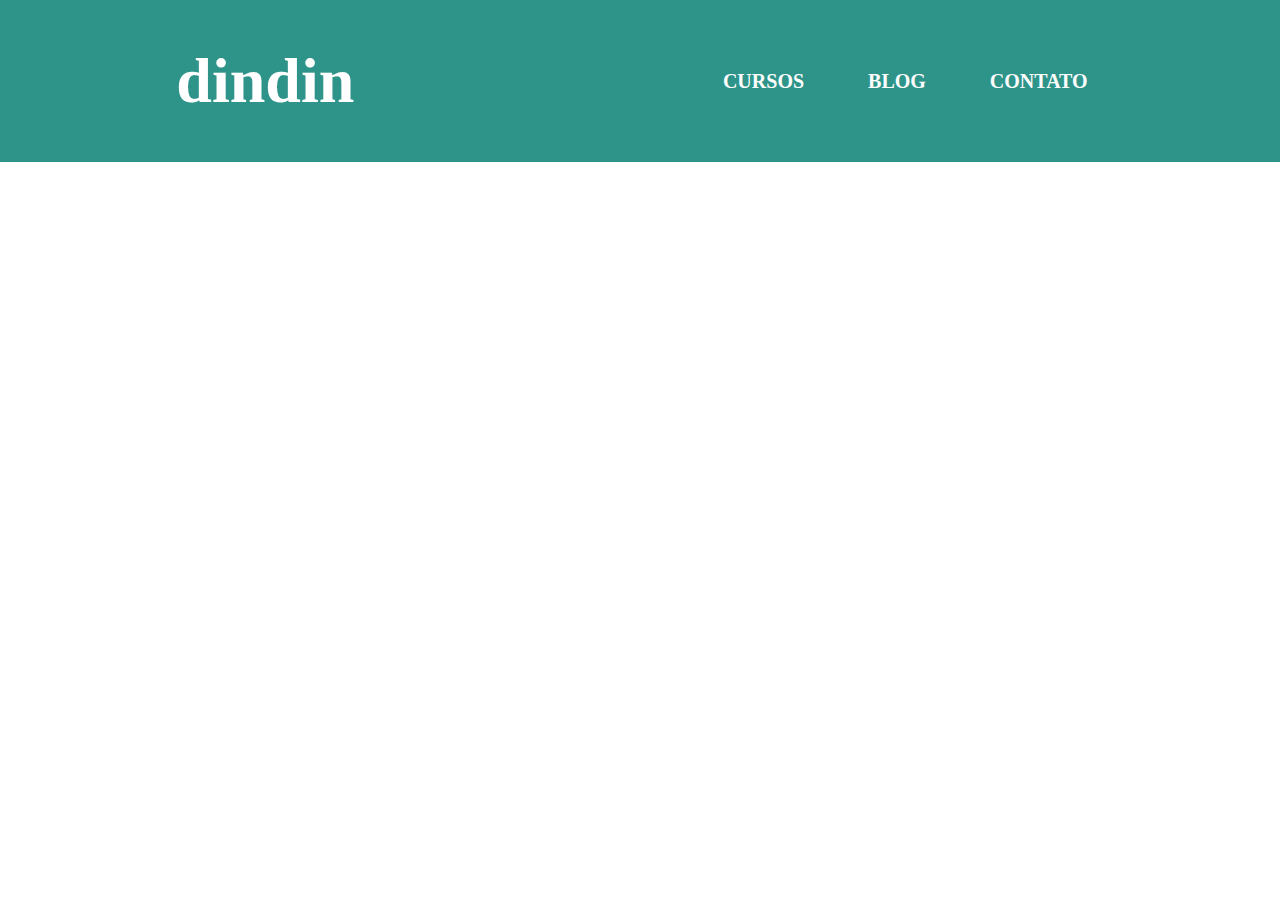
==== index.html @ f9638042 "responsividade" ====
<!DOCTYPE html>
<html lang="pt-BR">

<head>
    <meta charset="UTF-8">
    <meta http-equiv="X-UA-Compatible" content="IE=edge">
    <meta name="viewport" content="width=device-width, initial-scale=1.0">
    <title>Inicio</title>
    <link rel="stylesheet" href="style.css">
</head>

<body>
    <header>
        <div class="logo">
            <img src="./images/dindin-logo-white.png" alt="">
            <h2>dindin</h2>
        </div>

        <nav>
            <ul>
                <li><a href="">cursos</a></li>
                <li><a href="">blog</a></li>
                <li><a href="">contato</a></li>
            </ul>
        </nav>



    </header>
    <main>

    </main>
    <footer>

    </footer>
</body>

</html>
---- style.css ----
* {
  margin: 0;
  padding: 0;
}

header {
  background-color: #2e948a;
  display: flex;
  justify-content: space-around;
  height: 18vh;
}

.logo {
  display: flex;
  justify-content: space-between;
  align-items: center;
}

.logo h2 {
  font-size: 4rem;
  color: #fff;
  margin: 1rem;
}

nav {
  display: flex;
  align-items: center;
  justify-content: center;
}
nav ul {
  list-style: none;
  display: flex;
  justify-content: space-around;
}

nav li {
  margin: 2rem;
}

nav a {
  font-size: 1.25rem;
  font-weight: 700;
  text-decoration: none;
  color: #fdfdfd;
  text-transform: uppercase;
}

@media (max-width: 425px) {
  header {
    width: 100vw;
    background-color: #2e948a;
    display: flex;
    align-items: center;
    justify-content: space-around;
    box-shadow: 0px 3px 7px rgba(0, 0, 0, 0.25);
  }

  header ul {
    list-style: none;
    display: flex;
    flex-direction: column;
  }

  header li {
    margin: 0.3rem;
    font-weight: 700;
  }

  header a {
    color: #fff;
    text-decoration: none;
    font-size: 1.2rem;
  }

  .logo {
    display: flex;
    justify-content: center;
    align-items: center;
  }

  .logo h2 {
    font-size: 2rem;
    color: #fff;
  }
}
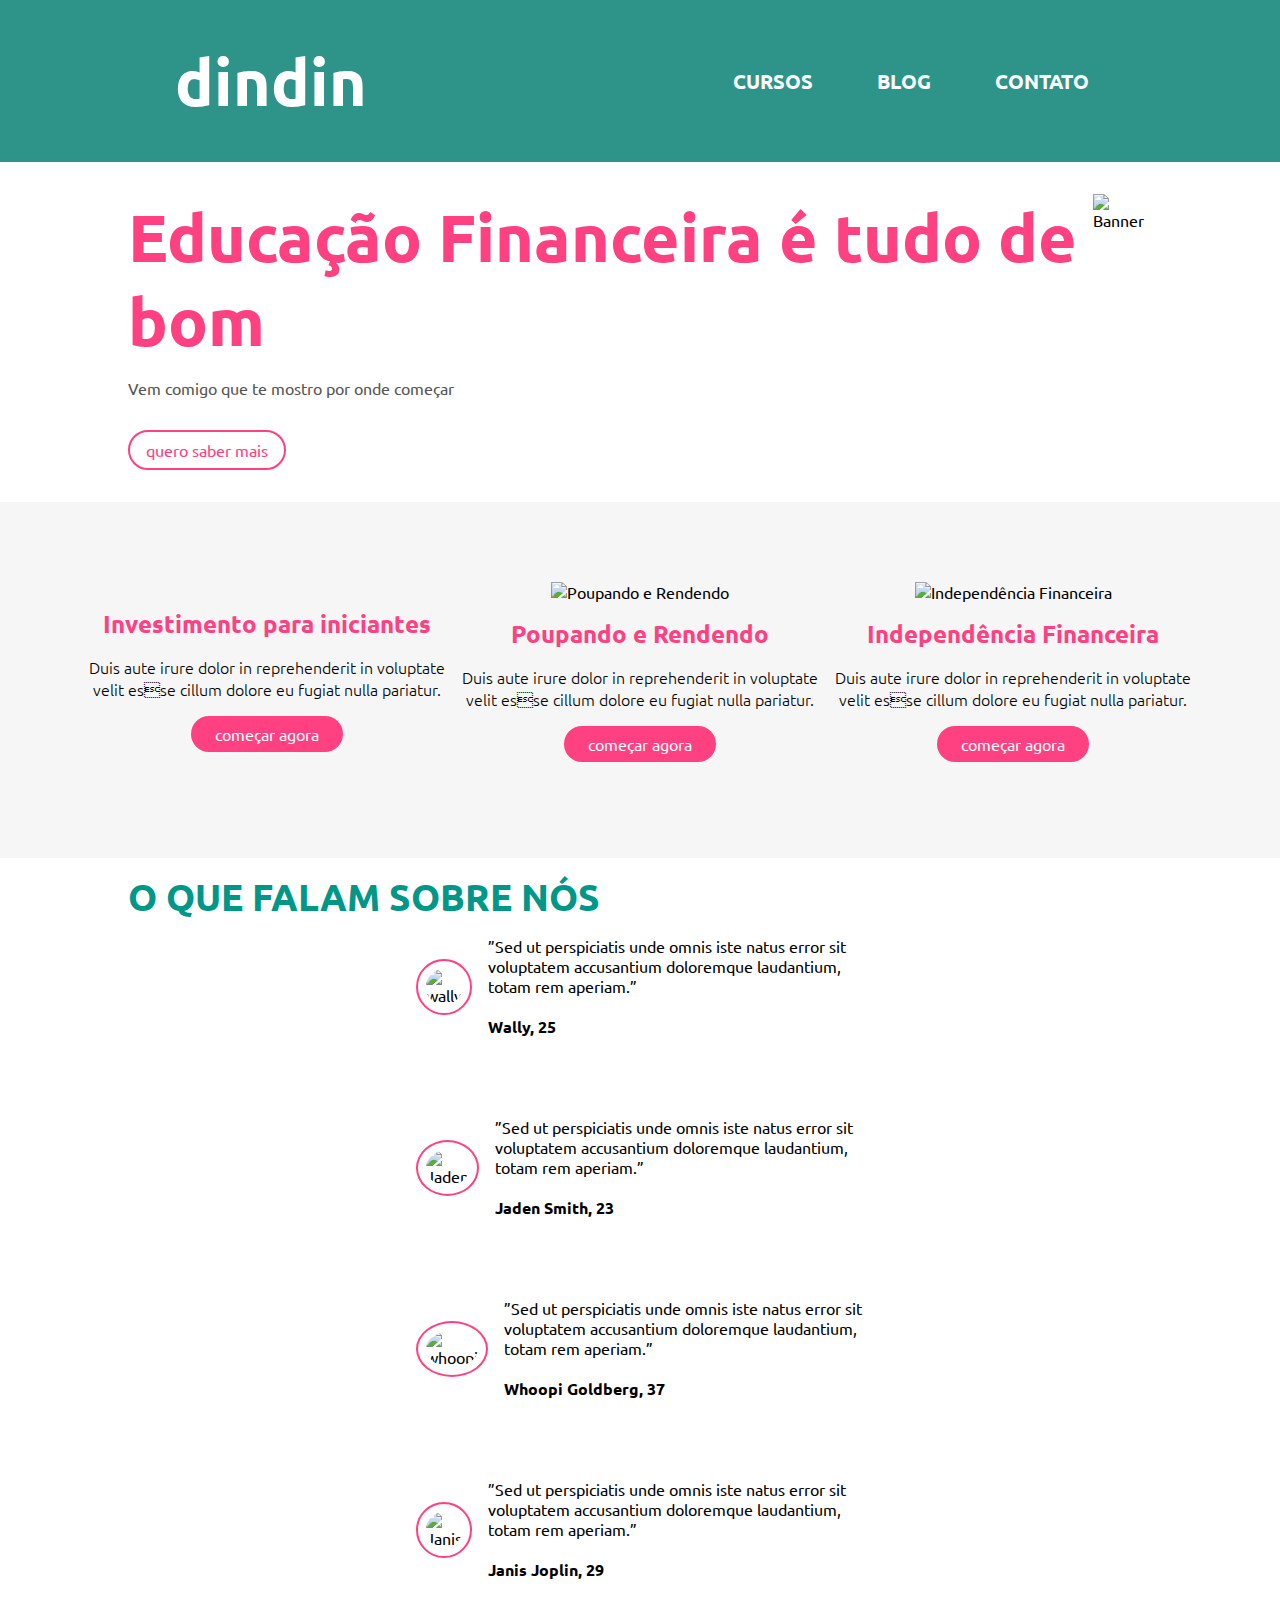
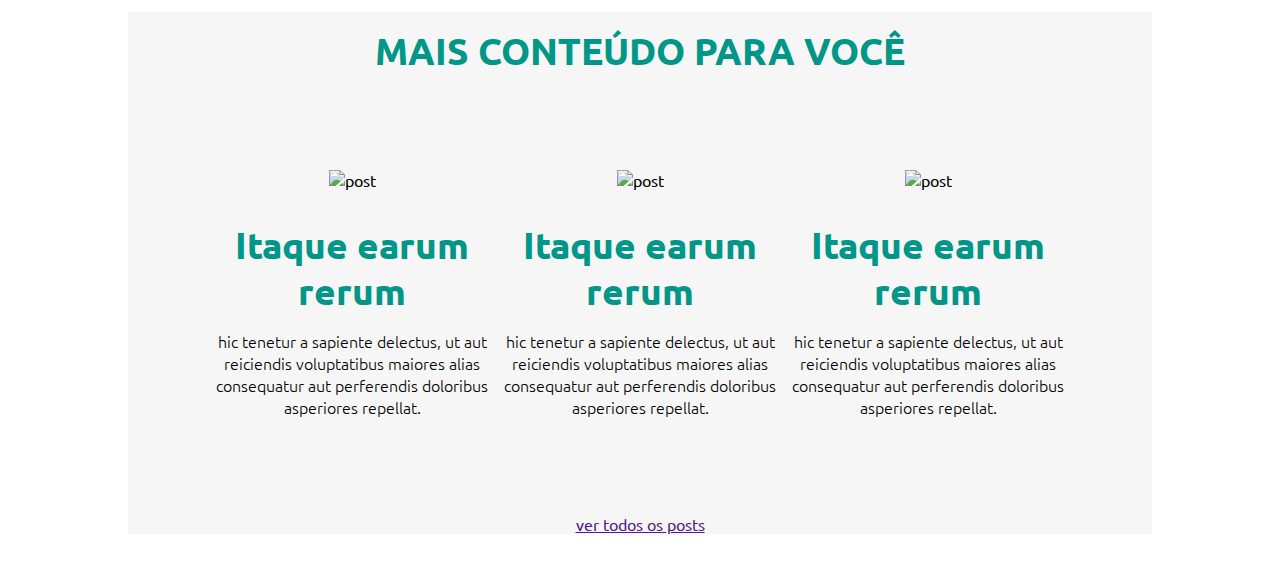
==== commit 6eb56beb: "responsividade" ====
--- a/index.html
+++ b/index.html
@@ -28,6 +28,112 @@
 
     </header>
     <main>
+        <section class="banner">
+            <div class="banner-texto">
+                <h1>Educação Financeira
+                    é tudo de bom</h1>
+                <p>Vem comigo que te mostro
+                    por onde começar</p>
+                <a href="">quero saber mais</a>
+            </div>
+            <img src="./images/ilustra-banner.png" alt="Banner">
+        </section>
+
+        <section class="cursos">
+
+            <div id='img1' class="curso-item">
+                <img src="./images/image 3.png" alt="">
+                <h2>Investimento para iniciantes</h2>
+                <p>Duis aute irure dolor in reprehenderit in voluptate velit esse cillum dolore eu fugiat nulla pariatur.</p>
+                <a href="">começar agora</a>
+            </div>
+
+            <div class="curso-item">
+                <img id='img2' src="./images/image 2.png" alt="Poupando e Rendendo">
+                <h2>Poupando e Rendendo</h2>
+                <p>Duis aute irure dolor in reprehenderit in voluptate velit esse cillum dolore eu fugiat nulla pariatur.</p>
+                <a href="">começar agora</a>
+            </div>
+
+            <div class="curso-item">
+                <img id='img3' src="./images/image 4.png" alt="Independência Financeira">
+                <h2>Independência Financeira</h2>
+                <p>Duis aute irure dolor in reprehenderit in voluptate velit esse cillum dolore eu fugiat nulla pariatur.</p>
+                <a href="">começar agora</a>
+            </div>
+
+        </section>
+
+        <section class="depoimentos">
+            <h2>O QUE FALAM SOBRE NÓS</h2>
+            <div class="users">
+                <div class="user">
+                    <img src="./images/image 6.png" alt="wally">
+                    <p>
+                        ”Sed ut perspiciatis unde omnis iste natus error sit voluptatem accusantium doloremque laudantium, totam rem aperiam.”
+                        <br><br>
+                        <b>Wally, 25</b>
+                    </p>
+                </div>
+
+                <div class="user">
+                    <img src="./images/image 5.png" alt="Jaden">
+                    <p>
+                        ”Sed ut perspiciatis unde omnis iste natus error sit voluptatem accusantium doloremque laudantium, totam rem aperiam.”
+                        <br><br>
+                        <b>Jaden Smith, 23</b>
+                    </p>
+                </div>
+
+                <div class="user">
+                    <img src="./images/image 7.png" alt="whoopi">
+                    <p>
+                        ”Sed ut perspiciatis unde omnis iste natus error sit voluptatem accusantium doloremque laudantium, totam rem aperiam.”
+                        <br><br>
+                        <b>Whoopi Goldberg, 37</b>
+                    </p>
+                </div>
+
+                <div class="user">
+                    <img src="./images/image 8.png" alt="Janis">
+                    <p>
+                        ”Sed ut perspiciatis unde omnis iste natus error sit voluptatem accusantium doloremque laudantium, totam rem aperiam.”
+                        <br><br>
+                        <b>Janis Joplin, 29</b>
+                    </p>
+                </div>
+            </div>
+
+        </section>
+
+
+        <div class="wrapper-posts">
+            <h2>MAIS CONTEÚDO PARA VOCÊ</h2>
+            <section class="cursos posts">
+                <div class="curso-item post-item">
+                    <img id='img1' src="./images/blog1.gif" alt="post">
+                    <h2>Itaque earum rerum</h2>
+                    <p>hic tenetur a sapiente delectus, ut aut reiciendis voluptatibus maiores alias consequatur aut perferendis doloribus asperiores repellat.</p>
+                </div>
+
+                <div class="curso-item post-item">
+                    <img id='img1' src="./images/blog2.gif" alt="post">
+                    <h2>Itaque earum rerum</h2>
+                    <p>hic tenetur a sapiente delectus, ut aut reiciendis voluptatibus maiores alias consequatur aut perferendis doloribus asperiores repellat.</p>
+                </div>
+
+                <div class="curso-item post-item">
+                    <img id='img1' src="./images/blog3.gif" alt="post">
+                    <h2>Itaque earum rerum</h2>
+                    <p>hic tenetur a sapiente delectus, ut aut reiciendis voluptatibus maiores alias consequatur aut perferendis doloribus asperiores repellat.</p>
+                </div>
+            </section>
+            <a href="">ver todos os posts</a>
+
+        </div>
+
+
+
 
     </main>
     <footer>
--- a/style.css
+++ b/style.css
@@ -1,6 +1,9 @@
+@import url("https://fonts.googleapis.com/css2?family=Nunito:wght@300;400;500;700&family=Ubuntu:wght@400;500;700&display=swap");
 * {
   margin: 0;
   padding: 0;
+  font-family: "Ubuntu";
+  box-sizing: border-box;
 }
 
 header {
@@ -17,6 +20,8 @@
 }
 
 .logo h2 {
+  font-family: "Ubuntu";
+  font-weight: 700;
   font-size: 4rem;
   color: #fff;
   margin: 1rem;
@@ -38,11 +43,164 @@
 }
 
 nav a {
+  font-family: "Ubuntu";
   font-size: 1.25rem;
   font-weight: 700;
   text-decoration: none;
   color: #fdfdfd;
   text-transform: uppercase;
+}
+
+main {
+  display: flex;
+  flex-direction: column;
+  justify-content: center;
+  align-items: center;
+}
+
+.banner {
+  width: 80%;
+  display: flex;
+  justify-content: space-around;
+  padding: 2rem 0;
+}
+
+.banner-texto {
+  display: flex;
+  flex-direction: column;
+  justify-content: start;
+  align-items: start;
+}
+
+.banner-texto h1 {
+  font-size: 4.125rem;
+  font-weight: 700;
+  color: #ff4081;
+}
+
+.banner-texto p {
+  font-family: "Ubuntu";
+  font-size: 1rem;
+  font-weight: 400;
+  color: #555555;
+  margin: 1rem 0 2rem 0;
+}
+
+.banner-texto a {
+  font-family: "Ubuntu";
+  font-size: 1rem;
+  font-weight: 400;
+  color: #ff4081;
+  text-decoration: none;
+  border: 2px solid #ff4081;
+  padding: 0.5rem 1rem;
+  border-radius: 3.8rem;
+}
+
+.cursos {
+  display: flex;
+  align-items: center;
+  justify-content: center;
+  padding: 5rem;
+  background-color: #f6f6f6;
+}
+
+.curso-item {
+  display: flex;
+  flex-direction: column;
+  justify-content: center;
+  align-items: center;
+}
+
+.curso-item img {
+  margin-bottom: 1rem;
+}
+
+.curso-item h2 {
+  font-family: "Ubuntu";
+  font-size: 1.5rem;
+  font-weight: 700;
+  color: #ff4081;
+  text-align: center;
+  margin-bottom: 1rem;
+}
+
+.curso-item p {
+  font-family: "Ubuntu";
+  font-size: 1rem;
+  font-weight: 300;
+  color: #000;
+  text-align: center;
+  margin-bottom: 1rem;
+}
+
+.curso-item a {
+  font-family: "Ubuntu";
+  font-size: 1rem;
+  font-weight: 400;
+  color: #fff;
+  background-color: #ff4081;
+  text-align: center;
+  margin-bottom: 1rem;
+  padding: 0.5rem 1.5rem;
+  border-radius: 3.8rem;
+  text-decoration: none;
+}
+
+.depoimentos {
+  width: 80vw;
+  display: flex;
+  flex-direction: column;
+}
+
+.depoimentos h2 {
+  font-family: "Ubuntu";
+  font-size: 2.3rem;
+  font-weight: 700;
+  color: #009688;
+  margin: 1rem 0;
+}
+
+.users {
+  display: flex;
+  justify-content: space-around;
+  flex-wrap: wrap;
+  gap: 5rem;
+}
+
+.user {
+  width: 30rem;
+  display: flex;
+  justify-content: center;
+  align-items: center;
+}
+
+.user img {
+  border: 2px solid #ff4081;
+  border-radius: 50%;
+  padding: 0.5rem;
+  margin: 1rem;
+}
+
+.wrapper-posts {
+  display: flex;
+  flex-direction: column;
+  justify-content: center;
+  align-items: center;
+  margin: 2rem;
+  background-color: #f6f6f6;
+}
+
+.wrapper-posts h2 {
+  font-family: "Ubuntu";
+  font-size: 2.3rem;
+  font-weight: 700;
+  color: #009688;
+  margin: 1rem 0;
+}
+
+.posts {
+  width: 80vw;
 }
 
 @media (max-width: 425px) {
@@ -72,6 +230,12 @@
     font-size: 1.2rem;
   }
 
+  main {
+    width: 100vw;
+    height: 360vh;
+    display: flex;
+    flex-direction: column;
+  }
   .logo {
     display: flex;
     justify-content: center;
@@ -82,4 +246,161 @@
     font-size: 2rem;
     color: #fff;
   }
-}
+
+  .banner {
+    width: 100vw;
+    display: flex;
+    flex-direction: column-reverse;
+    justify-content: center;
+    align-items: center;
+    margin: 0.5rem 0;
+  }
+
+  .banner img {
+    width: 13rem;
+  }
+
+  .banner-texto {
+    text-align: center;
+  }
+
+  .banner-texto h1 {
+    font-size: 2rem;
+    color: #ff4081;
+    font-weight: bold;
+    margin: 1rem;
+  }
+
+  .banner-texto p {
+    font-size: 1rem;
+    color: #555555;
+    font-weight: 400;
+    margin: 1rem;
+  }
+
+  .banner-texto a {
+    font-size: 1rem;
+    color: #ff4081;
+    text-decoration: none;
+    border: 2px solid #ff4081;
+    margin: 1rem;
+    padding: 0.3rem 2.5rem;
+    border-radius: 3.8rem;
+    margin: 0 0 1rem 4.5rem;
+  }
+
+  .cursos {
+    width: 100vw;
+    background-color: #f6f6f6;
+    display: flex;
+    justify-content: flex-start;
+    overflow-y: scroll;
+    padding: 2rem;
+    box-sizing: border-box;
+  }
+
+  .curso-item {
+    box-sizing: border-box;
+    display: flex;
+    flex-direction: column;
+    justify-content: center;
+    align-items: center;
+    text-align: center;
+    margin: 2rem;
+  }
+
+  #img1 {
+    width: 15rem;
+    margin-bottom: 1rem;
+  }
+  #img2 {
+    width: 16.7rem;
+    margin-bottom: 1rem;
+  }
+  #img3 {
+    width: 15.7rem;
+    height: 17.3rem;
+    margin-bottom: 1rem;
+  }
+
+  #img4 {
+    width: 15rem;
+  }
+  .curso-item h2 {
+    font-family: "Ubuntu";
+    font-size: 1.5rem;
+    font-weight: 700;
+    color: #ff4081;
+  }
+
+  .curso-item p {
+    font-family: "Ubuntu";
+    font-size: 1rem;
+    font-weight: 300;
+    color: #000;
+    text-align: center;
+  }
+
+  .curso-item a {
+    font-family: "Ubuntu";
+    font-size: 1rem;
+    font-weight: 400;
+    color: #fff;
+    background-color: #ff4081;
+    border-radius: 3.8rem;
+    padding: 0.5rem 3rem;
+    margin: 1rem;
+  }
+
+  .depoimentos {
+    width: 100vw;
+    margin: 1rem 0;
+    display: flex;
+    flex-direction: column;
+  }
+
+  .depoimentos h2 {
+    font-family: "Ubuntu";
+    font-size: 1.5rem;
+    font-weight: 700;
+    color: #009688;
+    margin-bottom: 1rem;
+    text-align: center;
+  }
+
+  .users {
+    gap: 0;
+  }
+  .user {
+    display: flex;
+    justify-content: space-between;
+    align-items: center;
+    margin-bottom: 0.5rem;
+  }
+
+  .user img {
+    border: 2px solid #ff4081;
+    border-radius: 5rem;
+    margin: 1rem;
+    padding: 0.3rem;
+  }
+
+  .user p {
+    font-family: "Ubuntu";
+    font-size: 1rem;
+    font-weight: 300;
+    color: #000;
+    text-align: left;
+  }
+  .wrapper-posts {
+    background-color: #f6f6f6;
+  }
+  .wrapper-posts h2 {
+    font-family: "Ubuntu";
+    font-size: 1.5rem;
+    font-weight: 700;
+    color: #009688;
+    margin: 3rem 0 1rem 0;
+    text-align: center;
+  }
+}
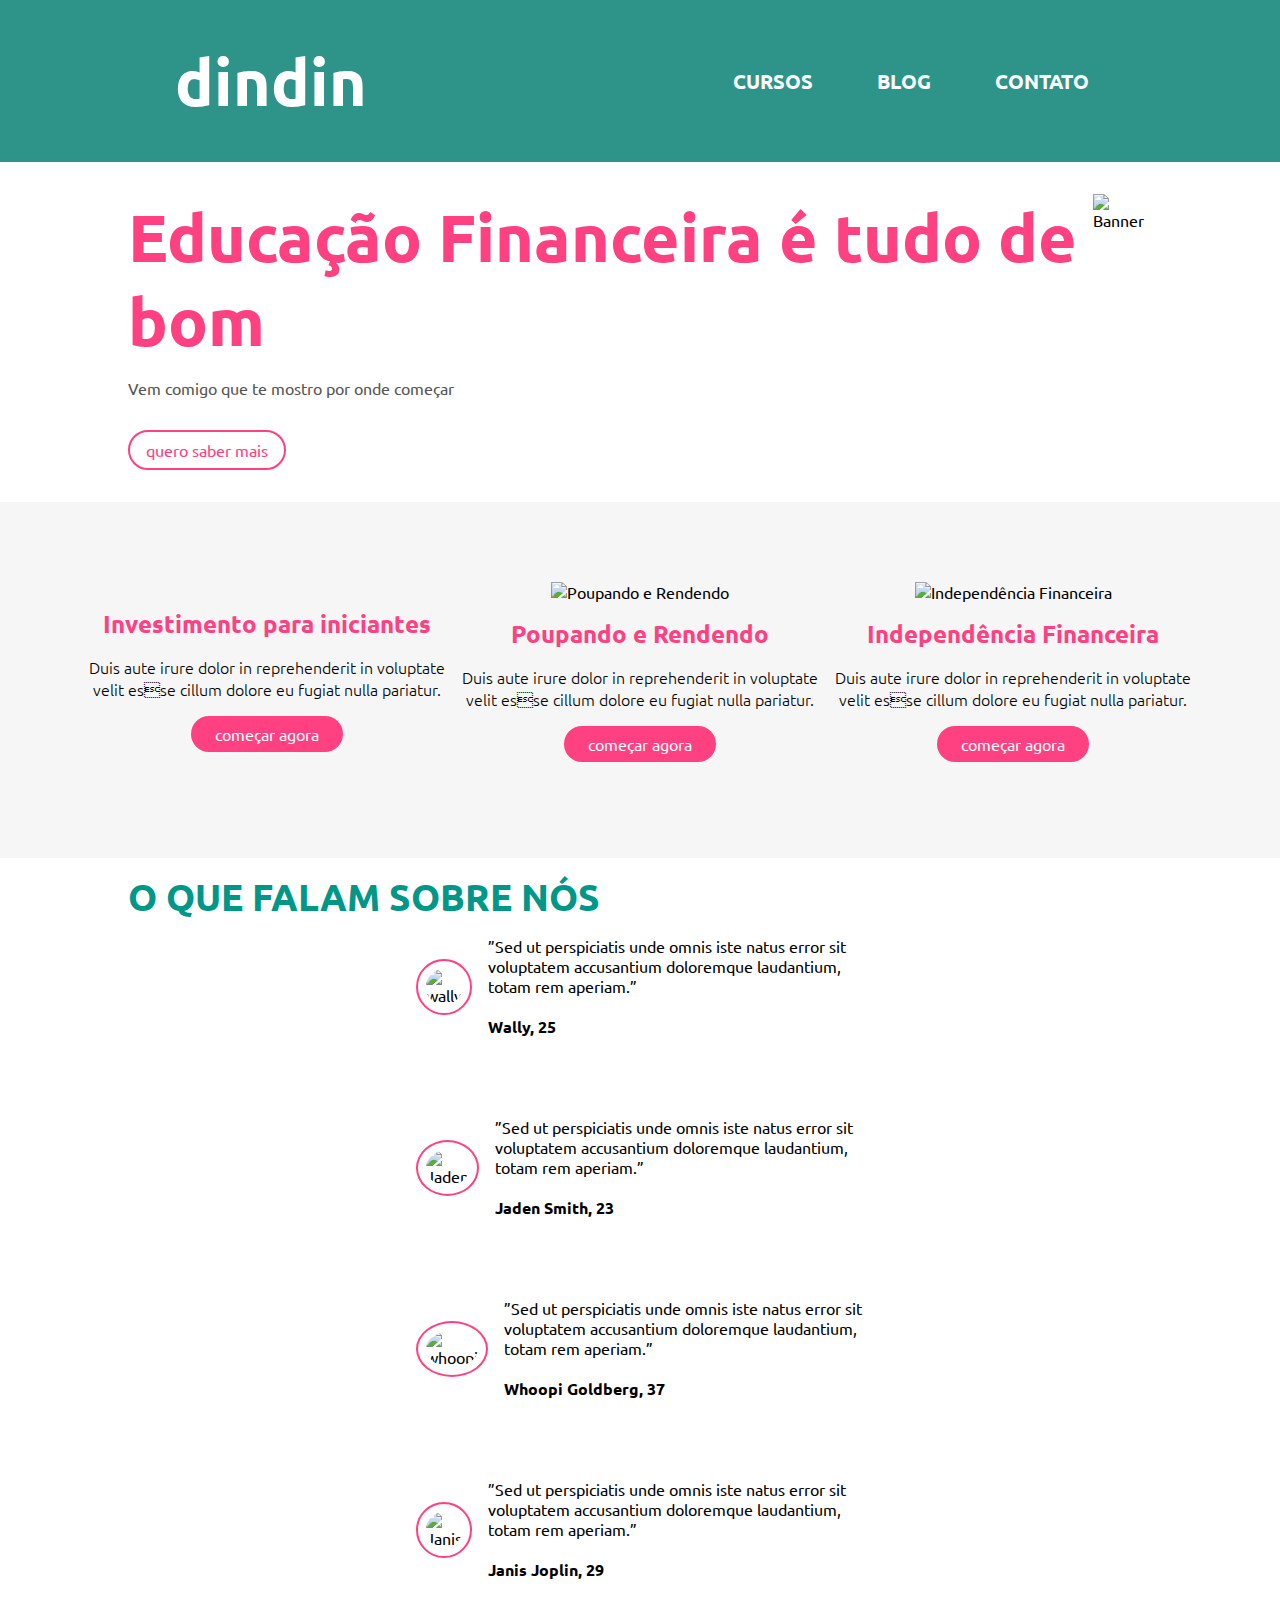
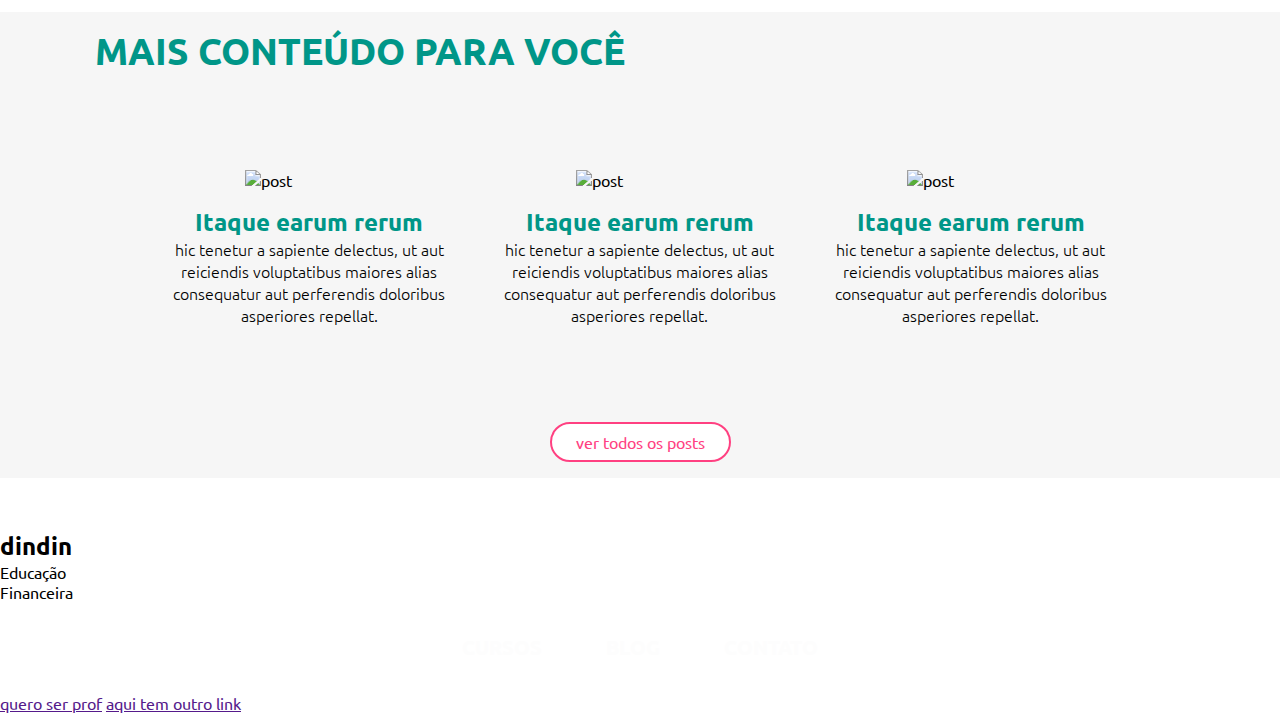
==== commit 3c607384: "Responsividade" ====
--- a/index.html
+++ b/index.html
@@ -131,13 +131,29 @@
             <a href="">ver todos os posts</a>
 
         </div>
+    </main>
 
-
-
-
-    </main>
     <footer>
 
+        <div class="footer-logo">
+            <img src="./images/dindin-logo-white.png" alt="">
+            <h2>dindin</h2>
+            <p>Educação<Br>Financeira</p>
+        </div>
+        <div class="footer-menus">
+            <nav>
+                <ul>
+                    <li><a href="">cursos</a></li>
+                    <li><a href="">blog</a></li>
+                    <li><a href="">contato</a></li>
+                </ul>
+            </nav>
+        </div>
+
+        <div class="footer-links">
+            <a href="">quero ser prof</a>
+            <a href="">aqui tem outro link</a>
+        </div>
     </footer>
 </body>
 
--- a/style.css
+++ b/style.css
@@ -183,6 +183,7 @@
 }
 
 .wrapper-posts {
+  width: 100vw;
   display: flex;
   flex-direction: column;
   justify-content: center;
@@ -196,13 +197,46 @@
   font-size: 2.3rem;
   font-weight: 700;
   color: #009688;
-  margin: 1rem 0;
-}
-
-.posts {
-  width: 80vw;
-}
-
+  margin: 1rem 35rem 1rem 0;
+}
+
+.wrapper-posts .posts {
+  width: 90vw;
+  align-items: flex-start;
+  justify-content: space-around;
+}
+
+.wrapper-posts a {
+  font-family: "Ubuntu";
+  font-size: 1rem;
+  font-weight: 400;
+  color: #ff4081;
+  background-color: #fff;
+  border: 2px solid #ff4081;
+  text-align: center;
+  margin-bottom: 1rem;
+  padding: 0.5rem 1.5rem;
+  border-radius: 3.8rem;
+  text-decoration: none;
+}
+
+.post-item {
+  width: 20rem;
+  display: flex;
+  flex-direction: column;
+}
+
+.post-item img {
+  width: 8rem;
+}
+
+.post-item h2 {
+  font-family: "Ubuntu";
+  font-size: 1.5em;
+  font-weight: 700;
+  color: #009688;
+  margin: 0;
+}
 @media (max-width: 425px) {
   header {
     width: 100vw;
@@ -232,7 +266,7 @@
 
   main {
     width: 100vw;
-    height: 360vh;
+    height: 400vh;
     display: flex;
     flex-direction: column;
   }
@@ -392,9 +426,18 @@
     color: #000;
     text-align: left;
   }
+
   .wrapper-posts {
     background-color: #f6f6f6;
-  }
+    display: flex;
+  }
+
+  .wrapper-posts .posts {
+    width: 90vw;
+    align-items: flex-start;
+    justify-content: flex-start;
+  }
+
   .wrapper-posts h2 {
     font-family: "Ubuntu";
     font-size: 1.5rem;
@@ -403,4 +446,62 @@
     margin: 3rem 0 1rem 0;
     text-align: center;
   }
-}
+
+  .wrapper-posts a {
+    font-family: "Ubuntu";
+    font-size: 1rem;
+    font-weight: 400;
+    text-decoration: none;
+    color: #ff4081;
+    border: 2px solid #ff4081;
+    border-radius: 3.8rem;
+    padding: 0.5rem 3rem;
+    margin: 1rem;
+  }
+
+  footer {
+    width: 100vw;
+    background-color: #009688;
+    display: flex;
+    justify-content: space-around;
+    align-items: center;
+    padding: 1rem;
+    color: #fff;
+  }
+
+  .footer-logo img {
+    width: 4rem;
+  }
+  .footer-menus ul {
+    display: block;
+  }
+
+  .footer-menus li {
+    margin: 1rem;
+  }
+
+  .footer-menus a {
+    font-size: 1rem;
+  }
+
+  .footer-links {
+    display: flex;
+    flex-direction: column;
+    justify-content: flex-end;
+    align-items: flex-end;
+  }
+
+  .footer-links a {
+    width: 7rem;
+    color: #fff;
+    text-decoration: none;
+    font-size: 0.8rem;
+    font-weight: 500;
+    text-transform: uppercase;
+    text-align: center;
+    margin: 1rem 0.2rem;
+    border: 1px solid #fff;
+    padding: 0.2rem 0.1rem;
+    border-radius: 3.8rem;
+  }
+}
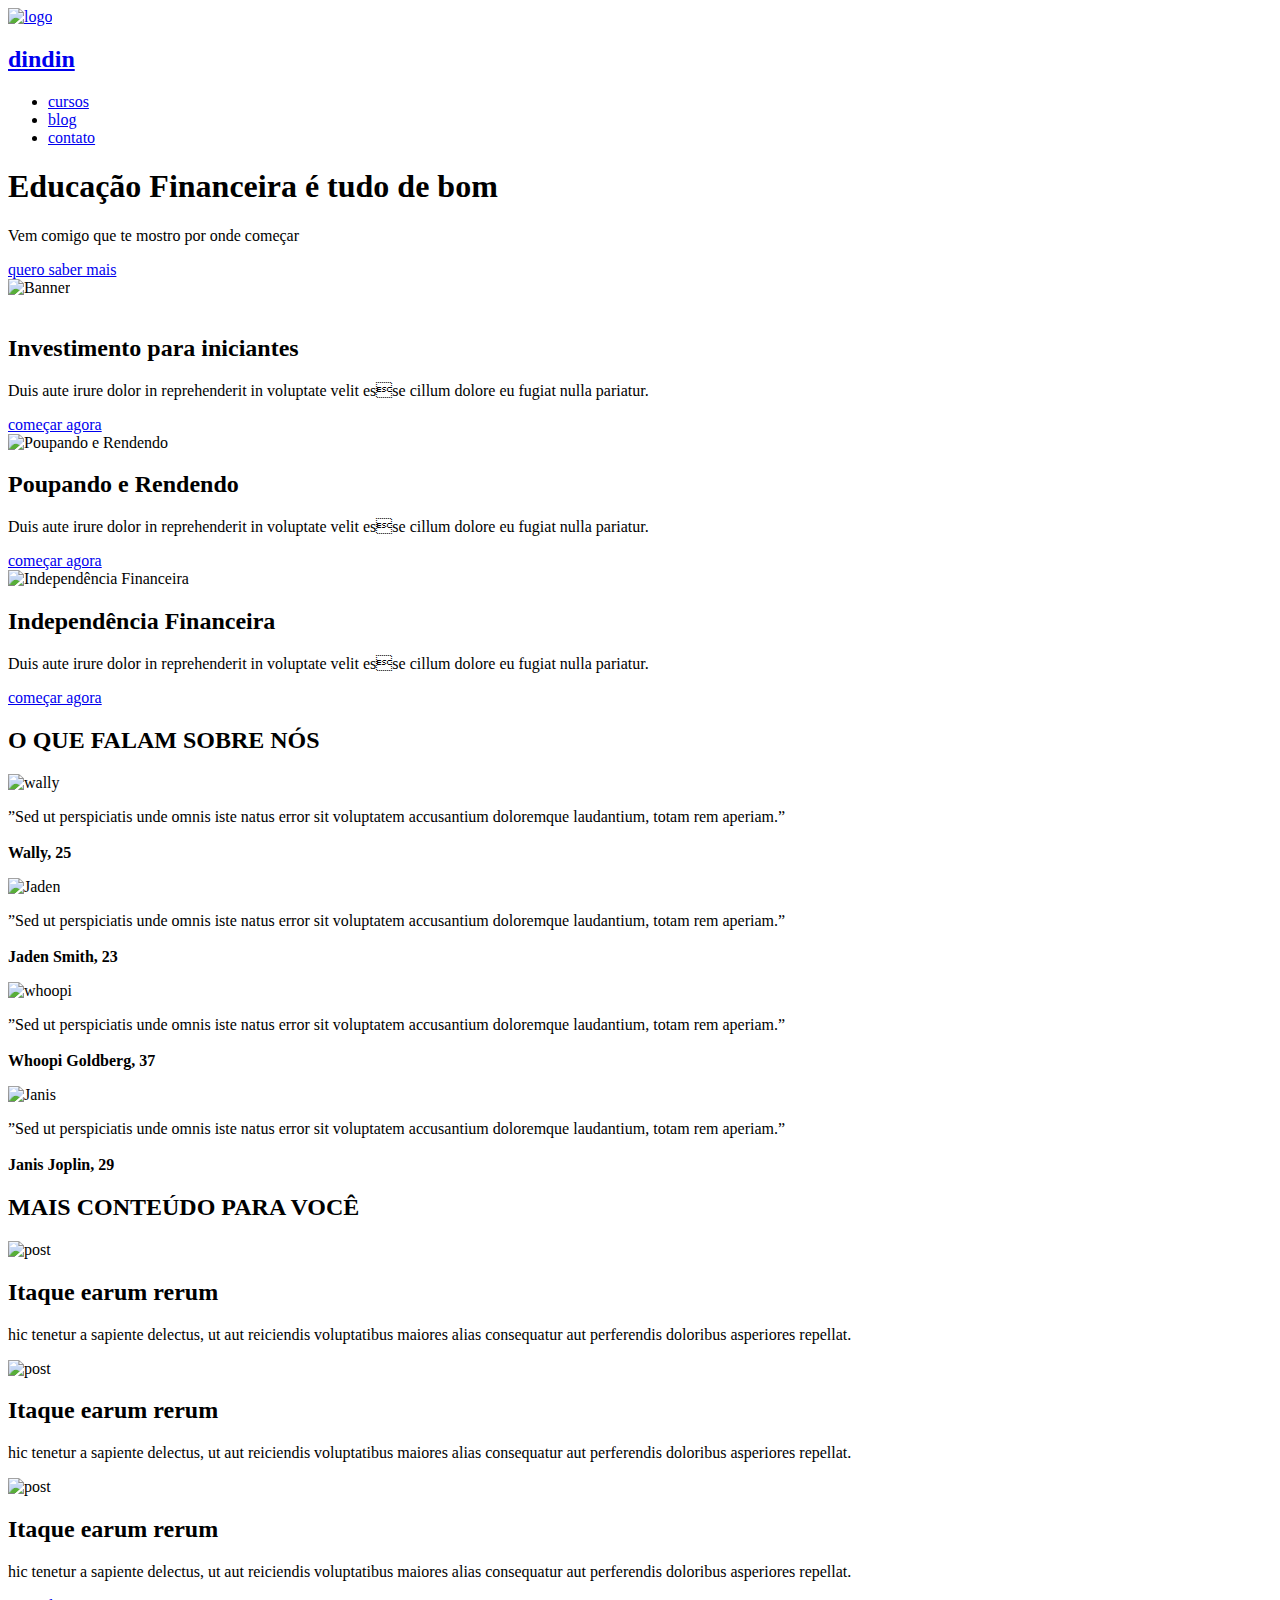
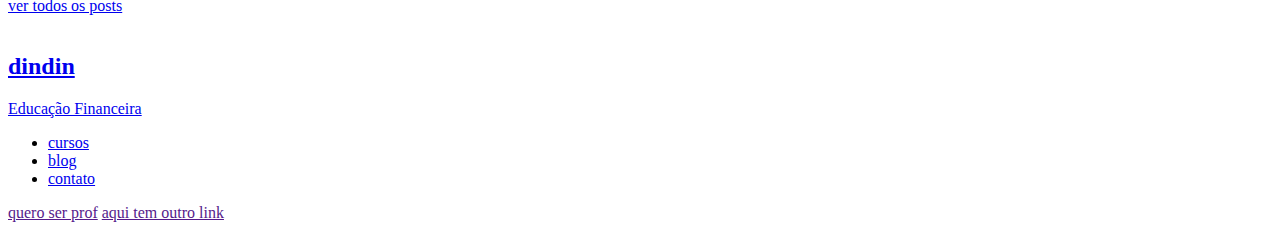
==== commit ee19c478: "Responsividade" ====
--- a/index.html
+++ b/index.html
@@ -6,21 +6,23 @@
     <meta http-equiv="X-UA-Compatible" content="IE=edge">
     <meta name="viewport" content="width=device-width, initial-scale=1.0">
     <title>Inicio</title>
-    <link rel="stylesheet" href="style.css">
+    <link rel="stylesheet" href="./css/style.css">
 </head>
 
 <body>
     <header>
-        <div class="logo">
-            <img src="./images/dindin-logo-white.png" alt="">
-            <h2>dindin</h2>
-        </div>
+        <a href="./index.html">
+            <div class="logo">
+                <img src="./images/dindin-logo-white.png" alt="logo">
+                <h2>dindin</h2>
+            </div>
+        </a>
 
         <nav>
             <ul>
-                <li><a href="">cursos</a></li>
-                <li><a href="">blog</a></li>
-                <li><a href="">contato</a></li>
+                <li><a href="./cursos.html">cursos</a></li>
+                <li><a href="./blog.html">blog</a></li>
+                <li><a href="./contato.html">contato</a></li>
             </ul>
         </nav>
 
@@ -30,39 +32,40 @@
     <main>
         <section class="banner">
             <div class="banner-texto">
+
                 <h1>Educação Financeira
                     é tudo de bom</h1>
+
                 <p>Vem comigo que te mostro
                     por onde começar</p>
-                <a href="">quero saber mais</a>
+                <a href="./cursos.html">quero saber mais</a>
             </div>
             <img src="./images/ilustra-banner.png" alt="Banner">
         </section>
 
         <section class="cursos">
-
             <div id='img1' class="curso-item">
                 <img src="./images/image 3.png" alt="">
                 <h2>Investimento para iniciantes</h2>
                 <p>Duis aute irure dolor in reprehenderit in voluptate velit esse cillum dolore eu fugiat nulla pariatur.</p>
-                <a href="">começar agora</a>
+                <a href="./curso.html">começar agora</a>
             </div>
 
             <div class="curso-item">
                 <img id='img2' src="./images/image 2.png" alt="Poupando e Rendendo">
                 <h2>Poupando e Rendendo</h2>
                 <p>Duis aute irure dolor in reprehenderit in voluptate velit esse cillum dolore eu fugiat nulla pariatur.</p>
-                <a href="">começar agora</a>
+                <a href="./curso.html">começar agora</a>
             </div>
 
             <div class="curso-item">
                 <img id='img3' src="./images/image 4.png" alt="Independência Financeira">
                 <h2>Independência Financeira</h2>
                 <p>Duis aute irure dolor in reprehenderit in voluptate velit esse cillum dolore eu fugiat nulla pariatur.</p>
-                <a href="">começar agora</a>
+                <a href="./curso.html">começar agora</a>
             </div>
+        </section>
 
-        </section>
 
         <section class="depoimentos">
             <h2>O QUE FALAM SOBRE NÓS</h2>
@@ -128,24 +131,27 @@
                     <p>hic tenetur a sapiente delectus, ut aut reiciendis voluptatibus maiores alias consequatur aut perferendis doloribus asperiores repellat.</p>
                 </div>
             </section>
-            <a href="">ver todos os posts</a>
+            <a href="./blog.html">ver todos os posts</a>
 
         </div>
     </main>
 
     <footer>
-
-        <div class="footer-logo">
-            <img src="./images/dindin-logo-white.png" alt="">
-            <h2>dindin</h2>
-            <p>Educação<Br>Financeira</p>
-        </div>
+        <a href="./index.html">
+            <div class="footer-logo">
+                <img src="./images/dindin-logo-white.png" alt="">
+                <div>
+                    <h2>dindin</h2>
+                    <p>Educação Financeira</p>
+                </div>
+            </div>
+        </a>
         <div class="footer-menus">
             <nav>
                 <ul>
-                    <li><a href="">cursos</a></li>
-                    <li><a href="">blog</a></li>
-                    <li><a href="">contato</a></li>
+                    <li><a href="./cursos.html">cursos</a></li>
+                    <li><a href="./blog.html">blog</a></li>
+                    <li><a href="./contato.html">contato</a></li>
                 </ul>
             </nav>
         </div>
